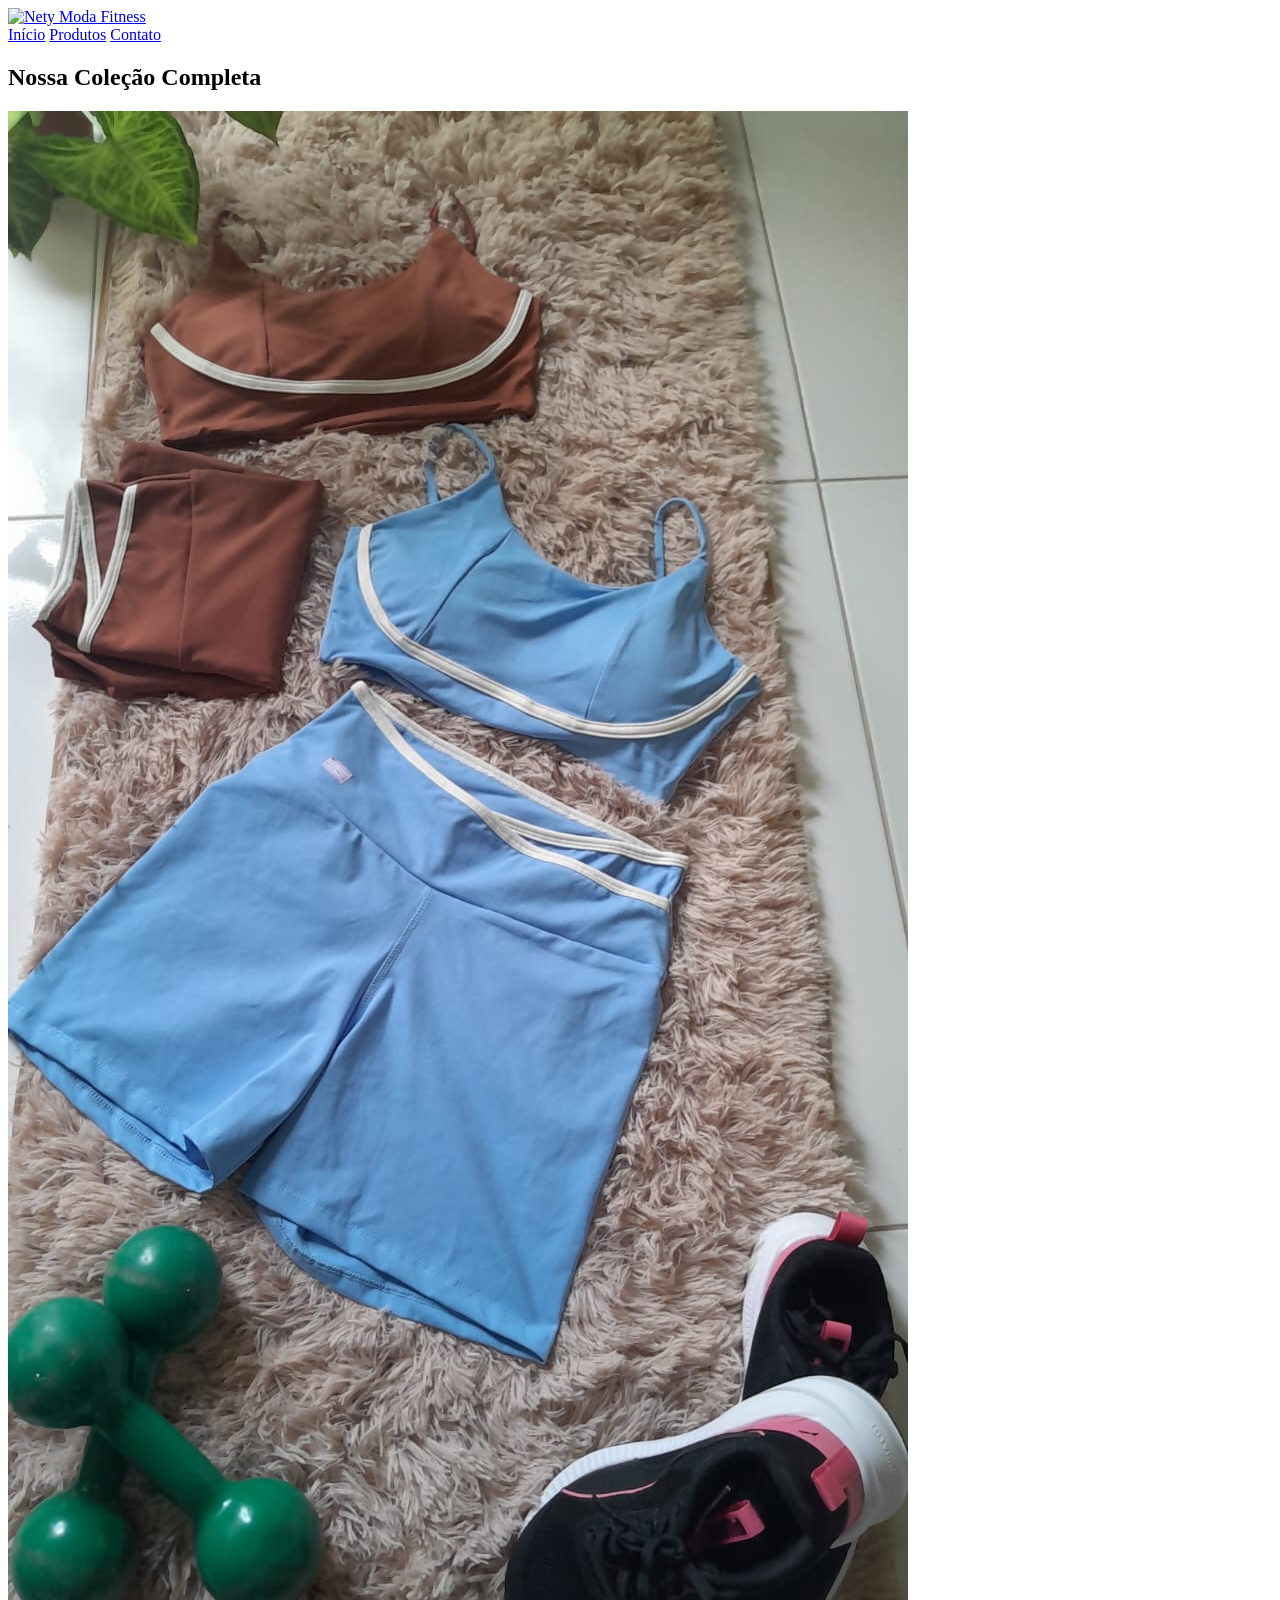
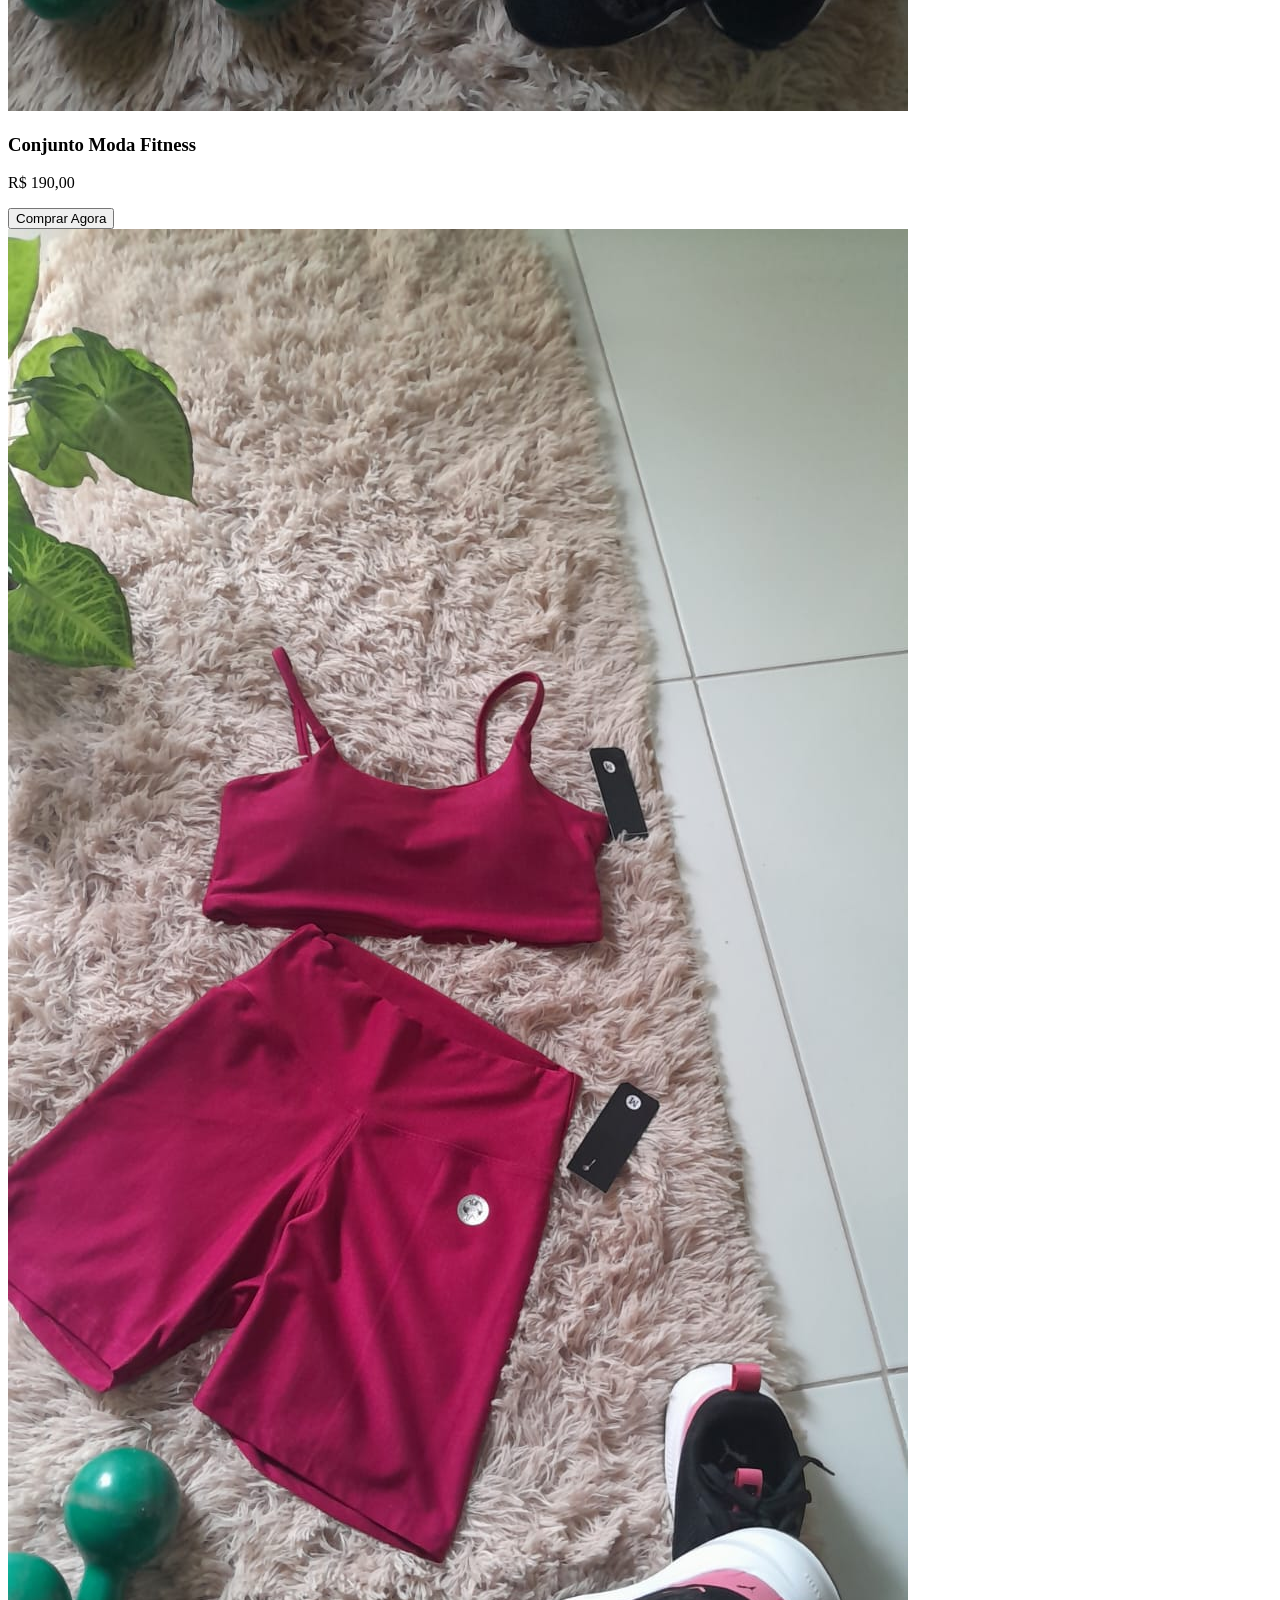
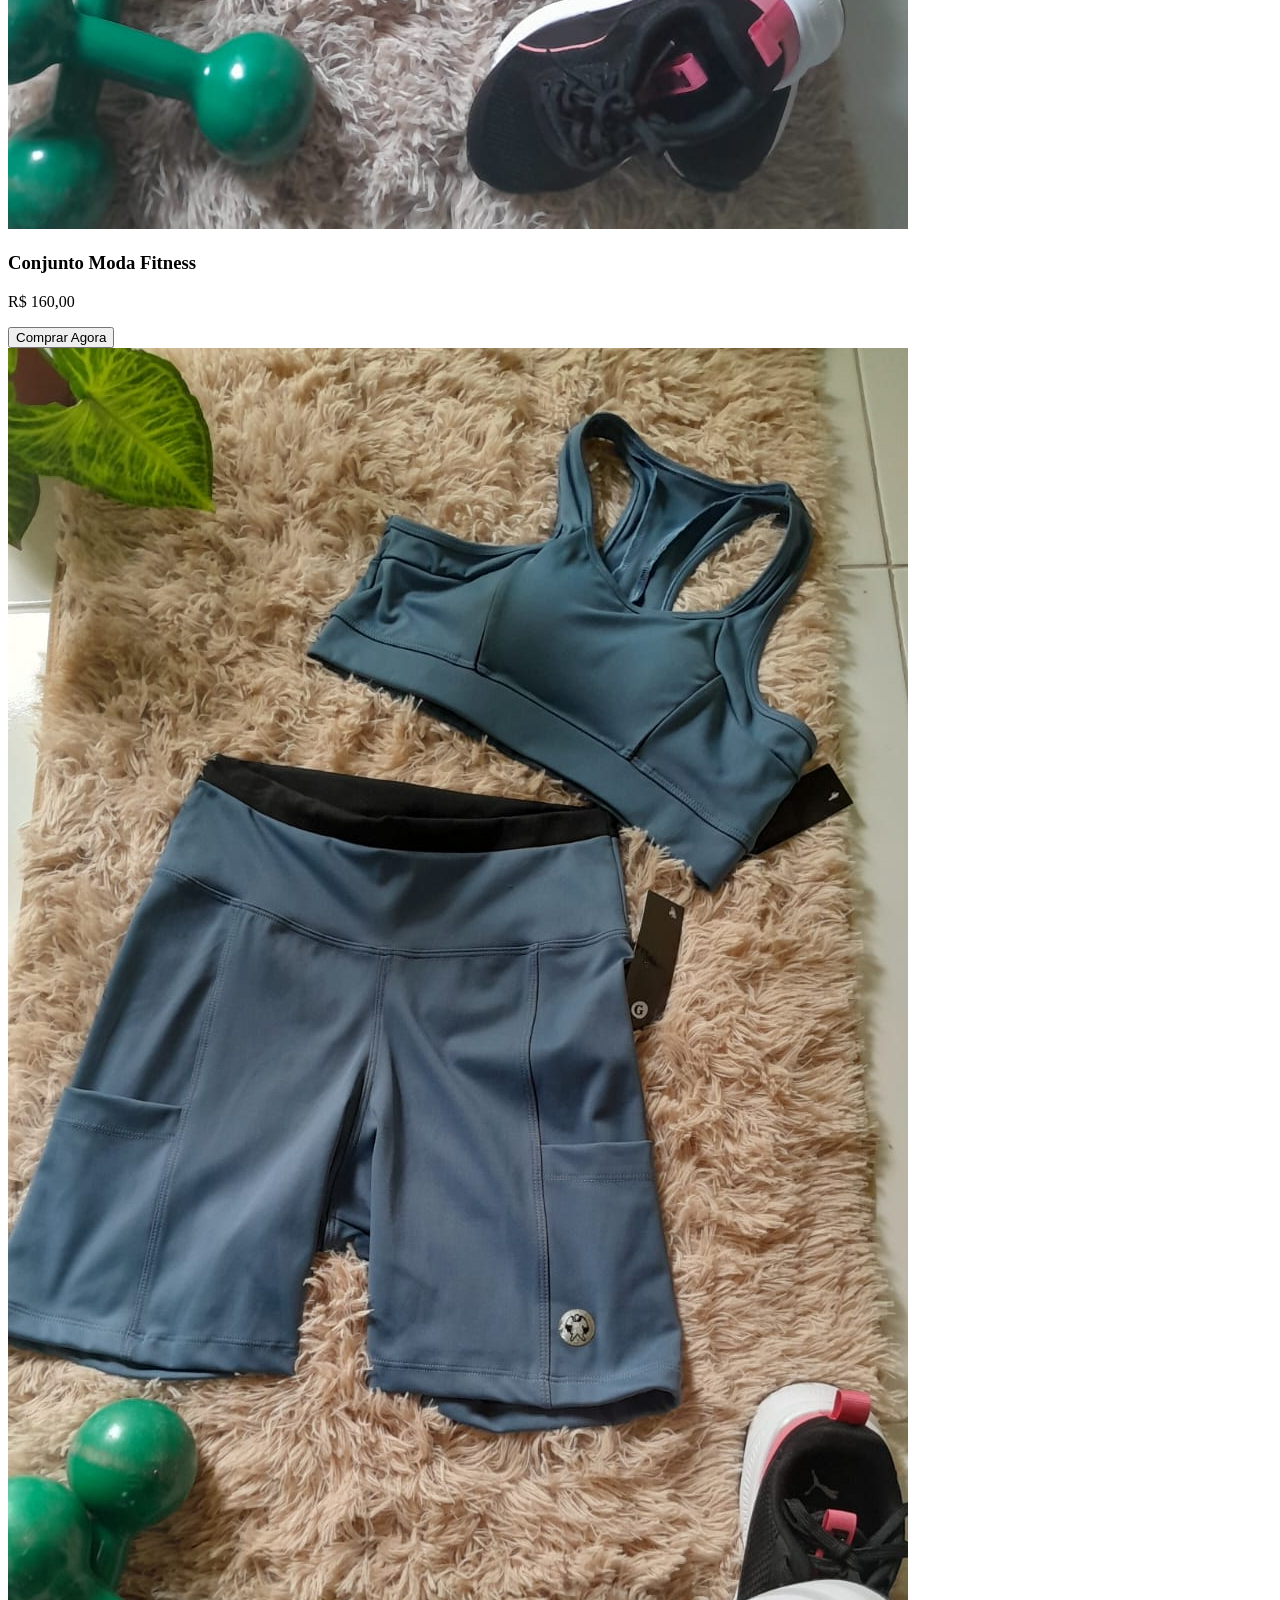
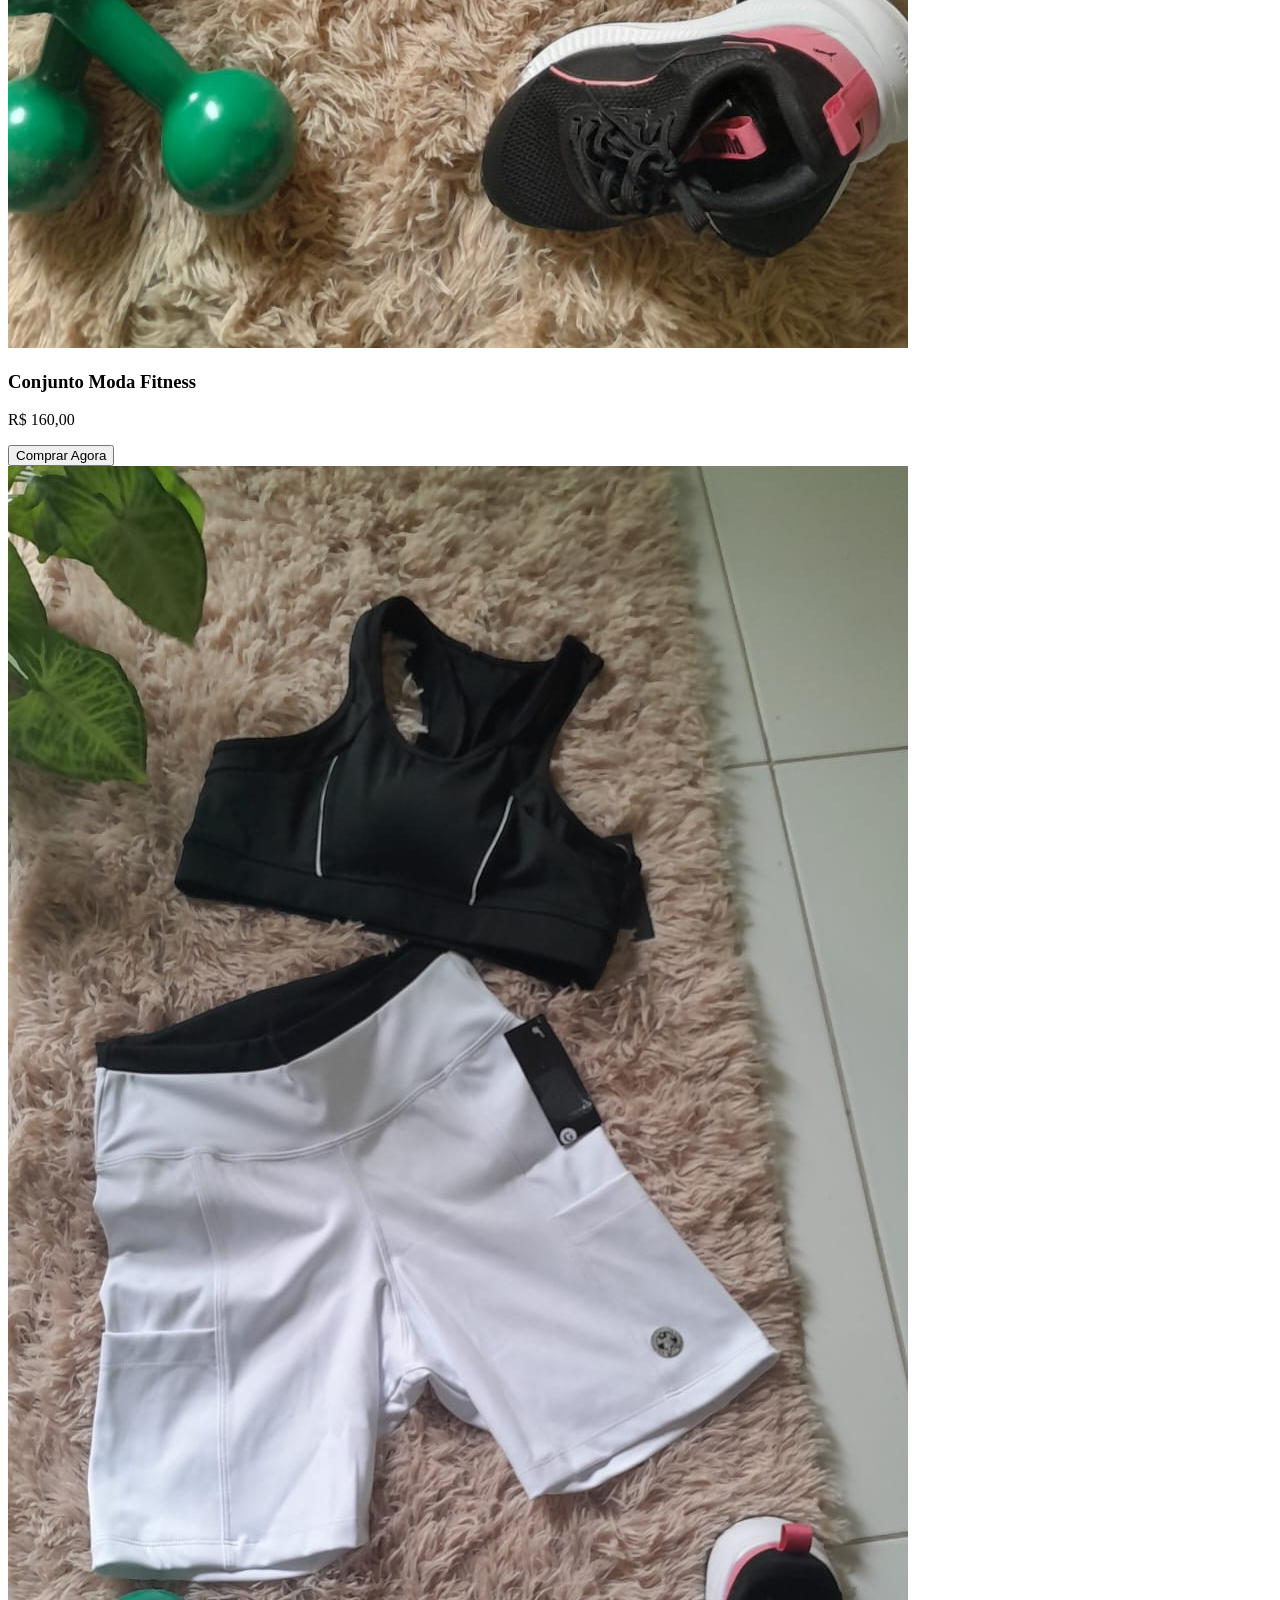
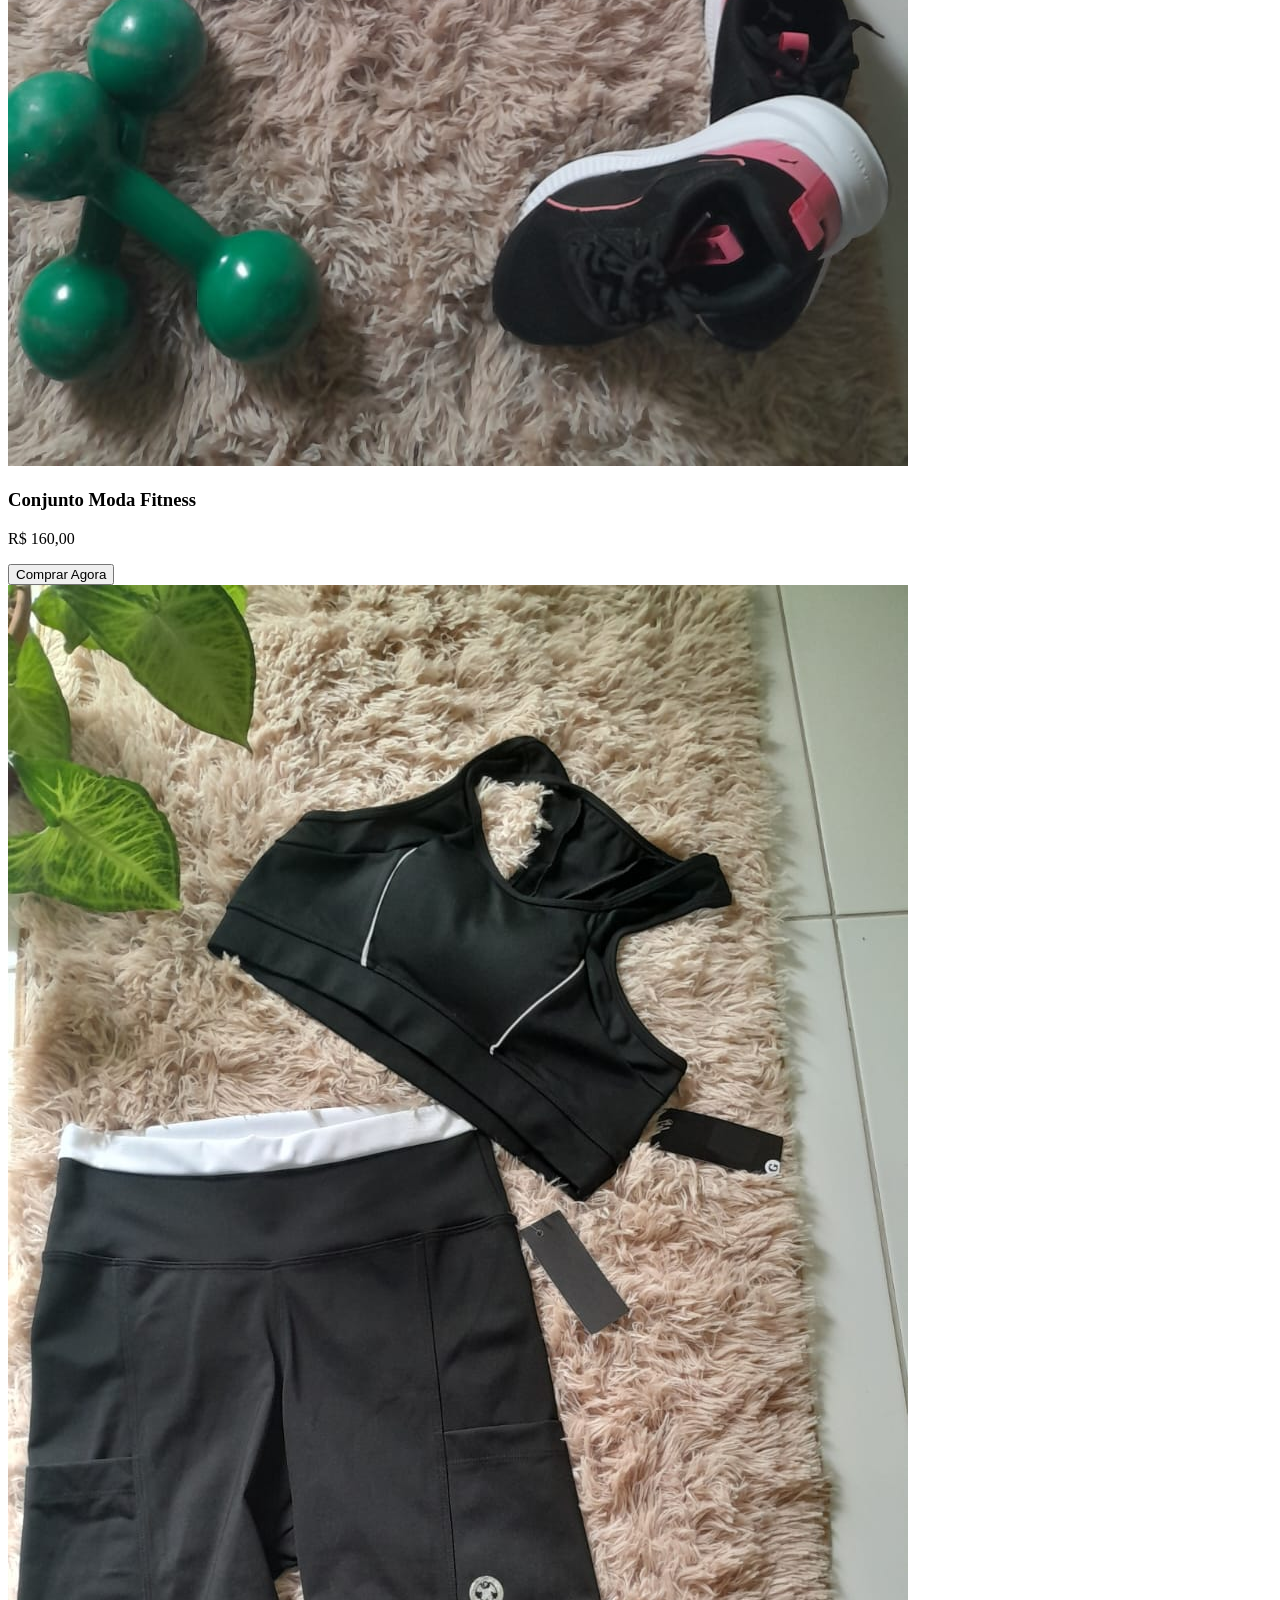
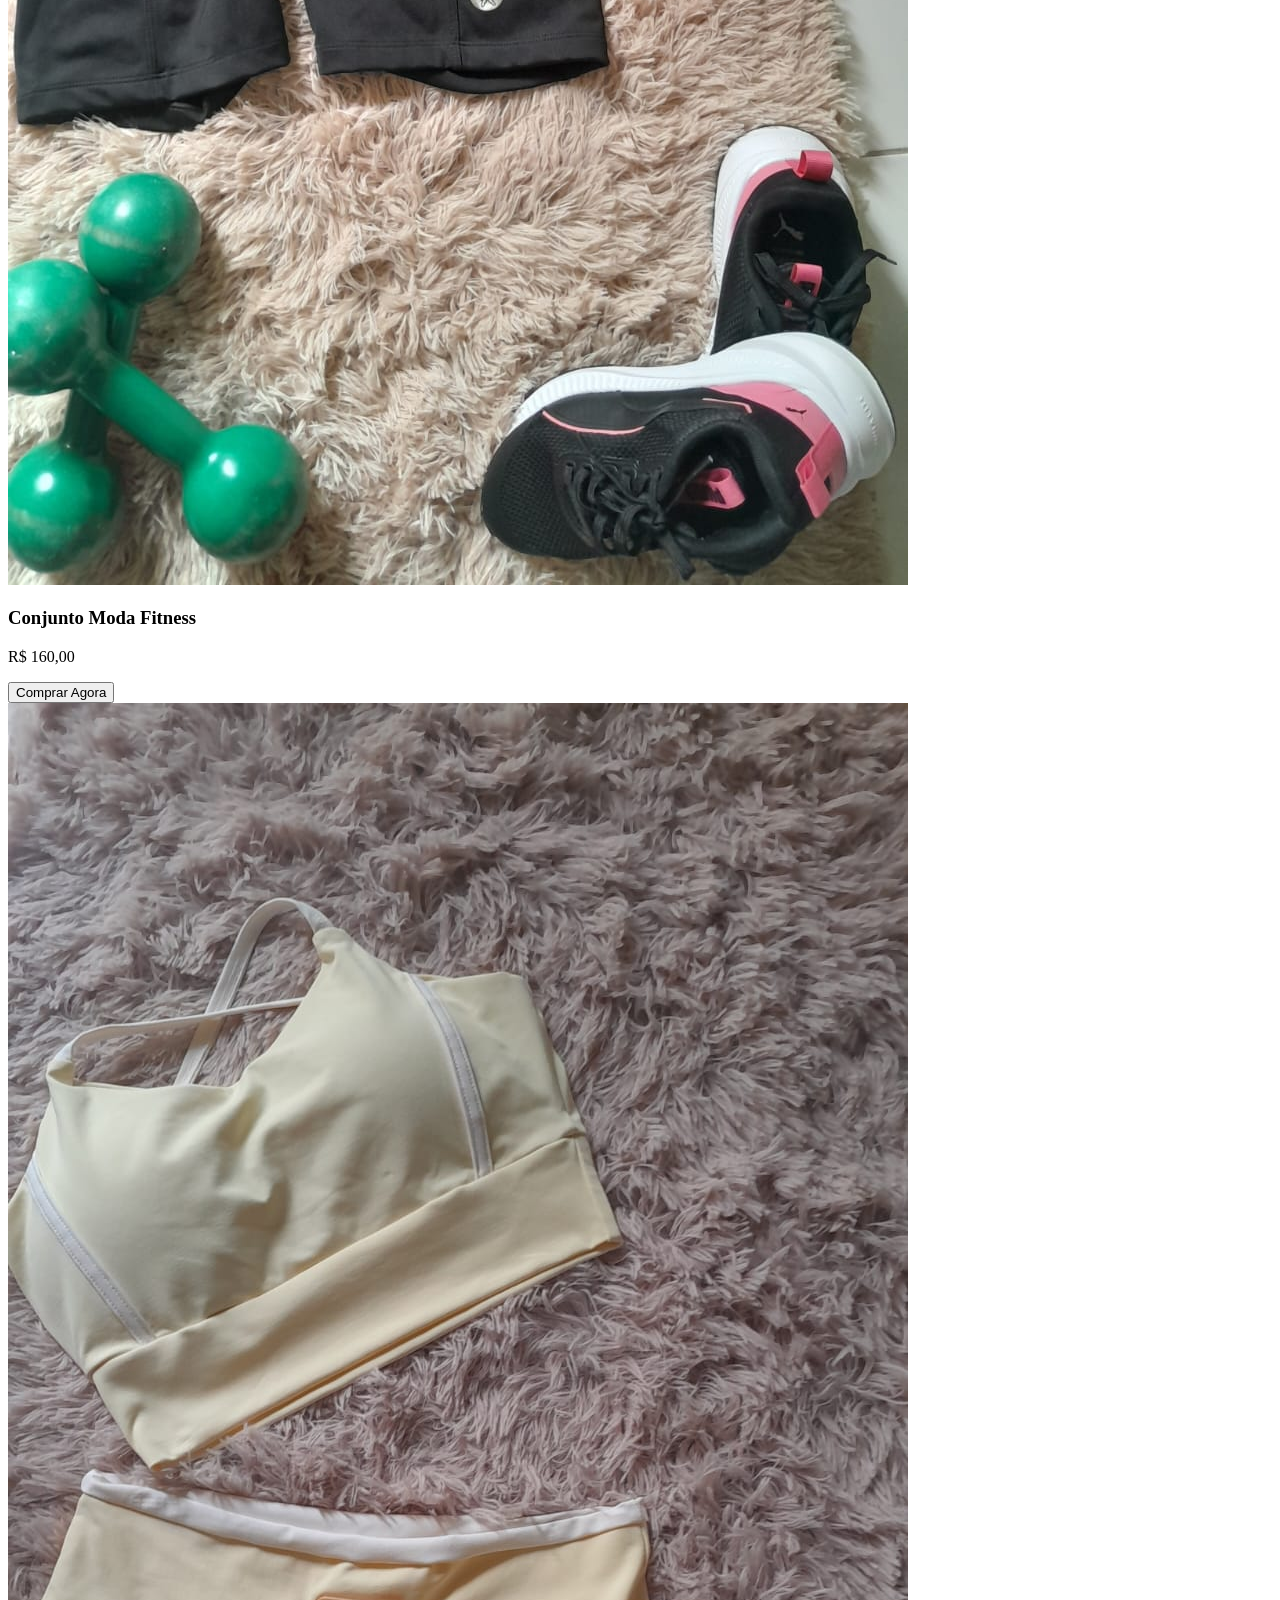
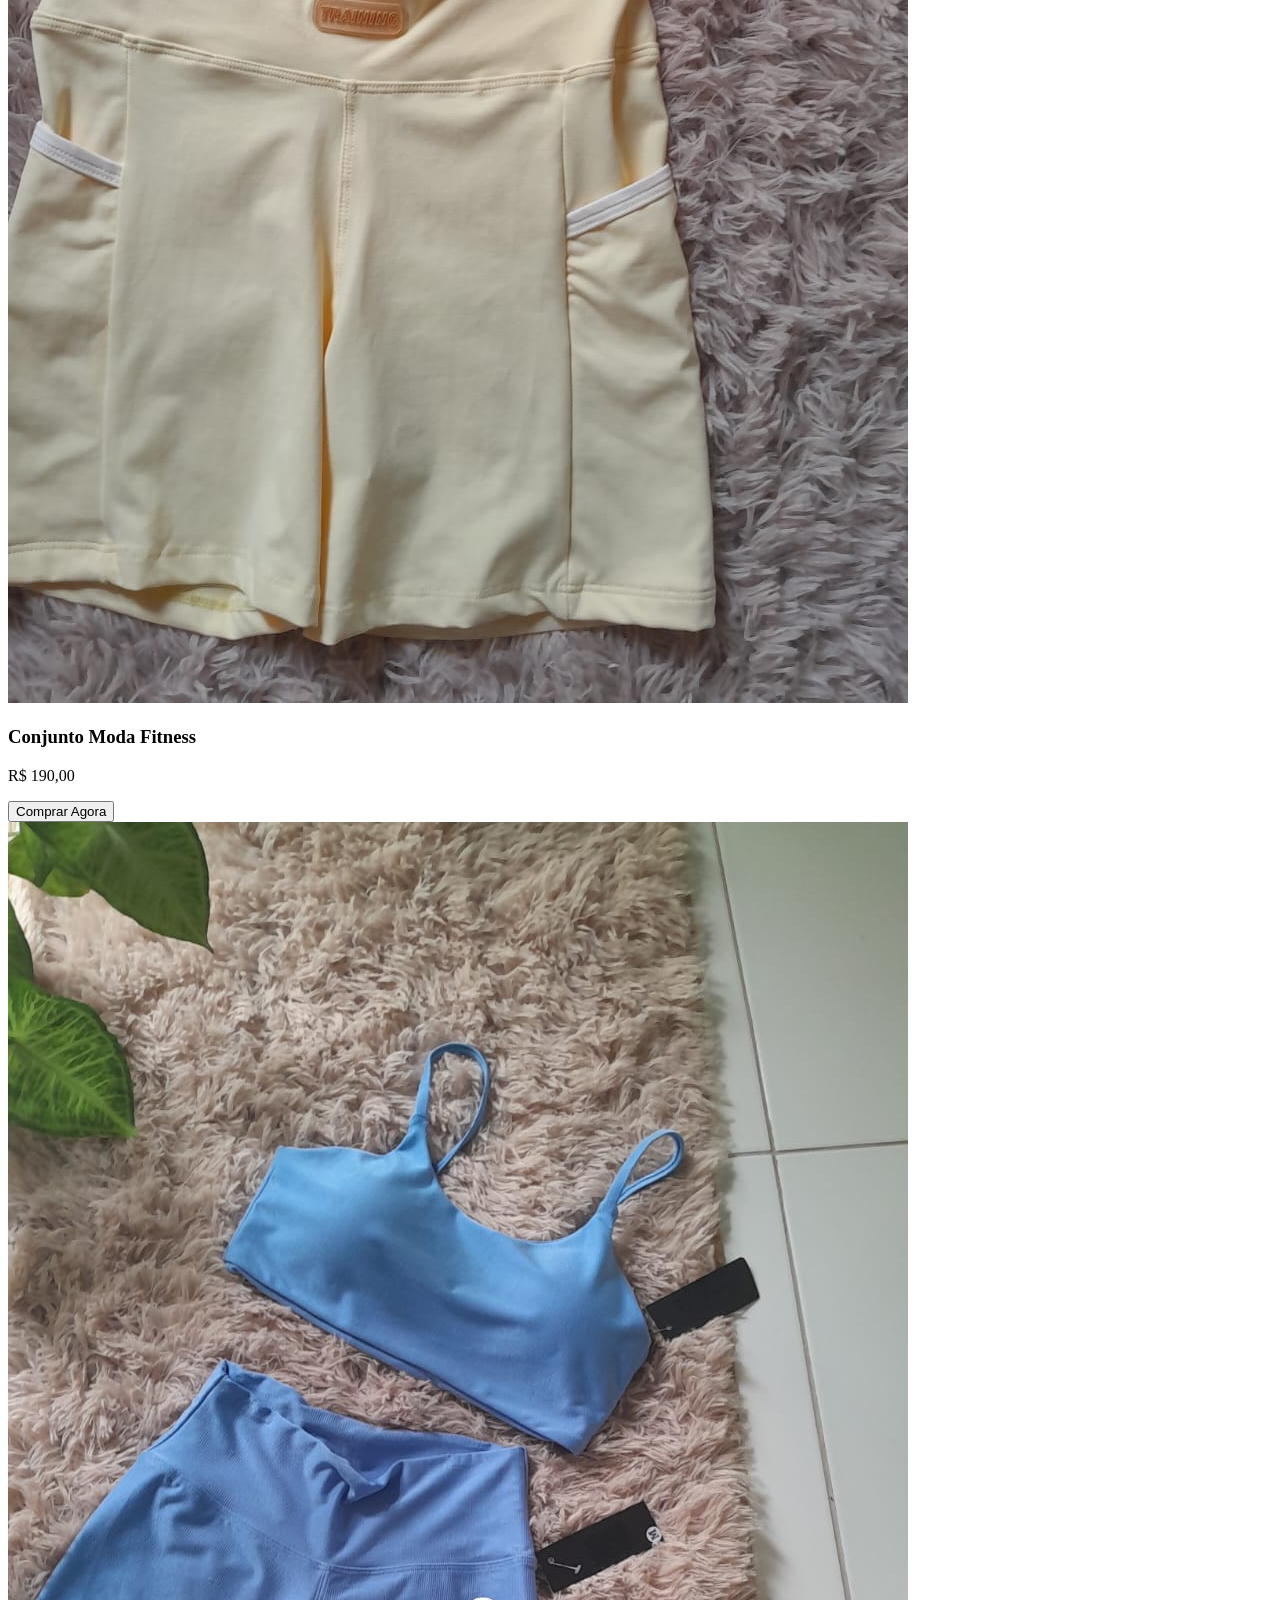
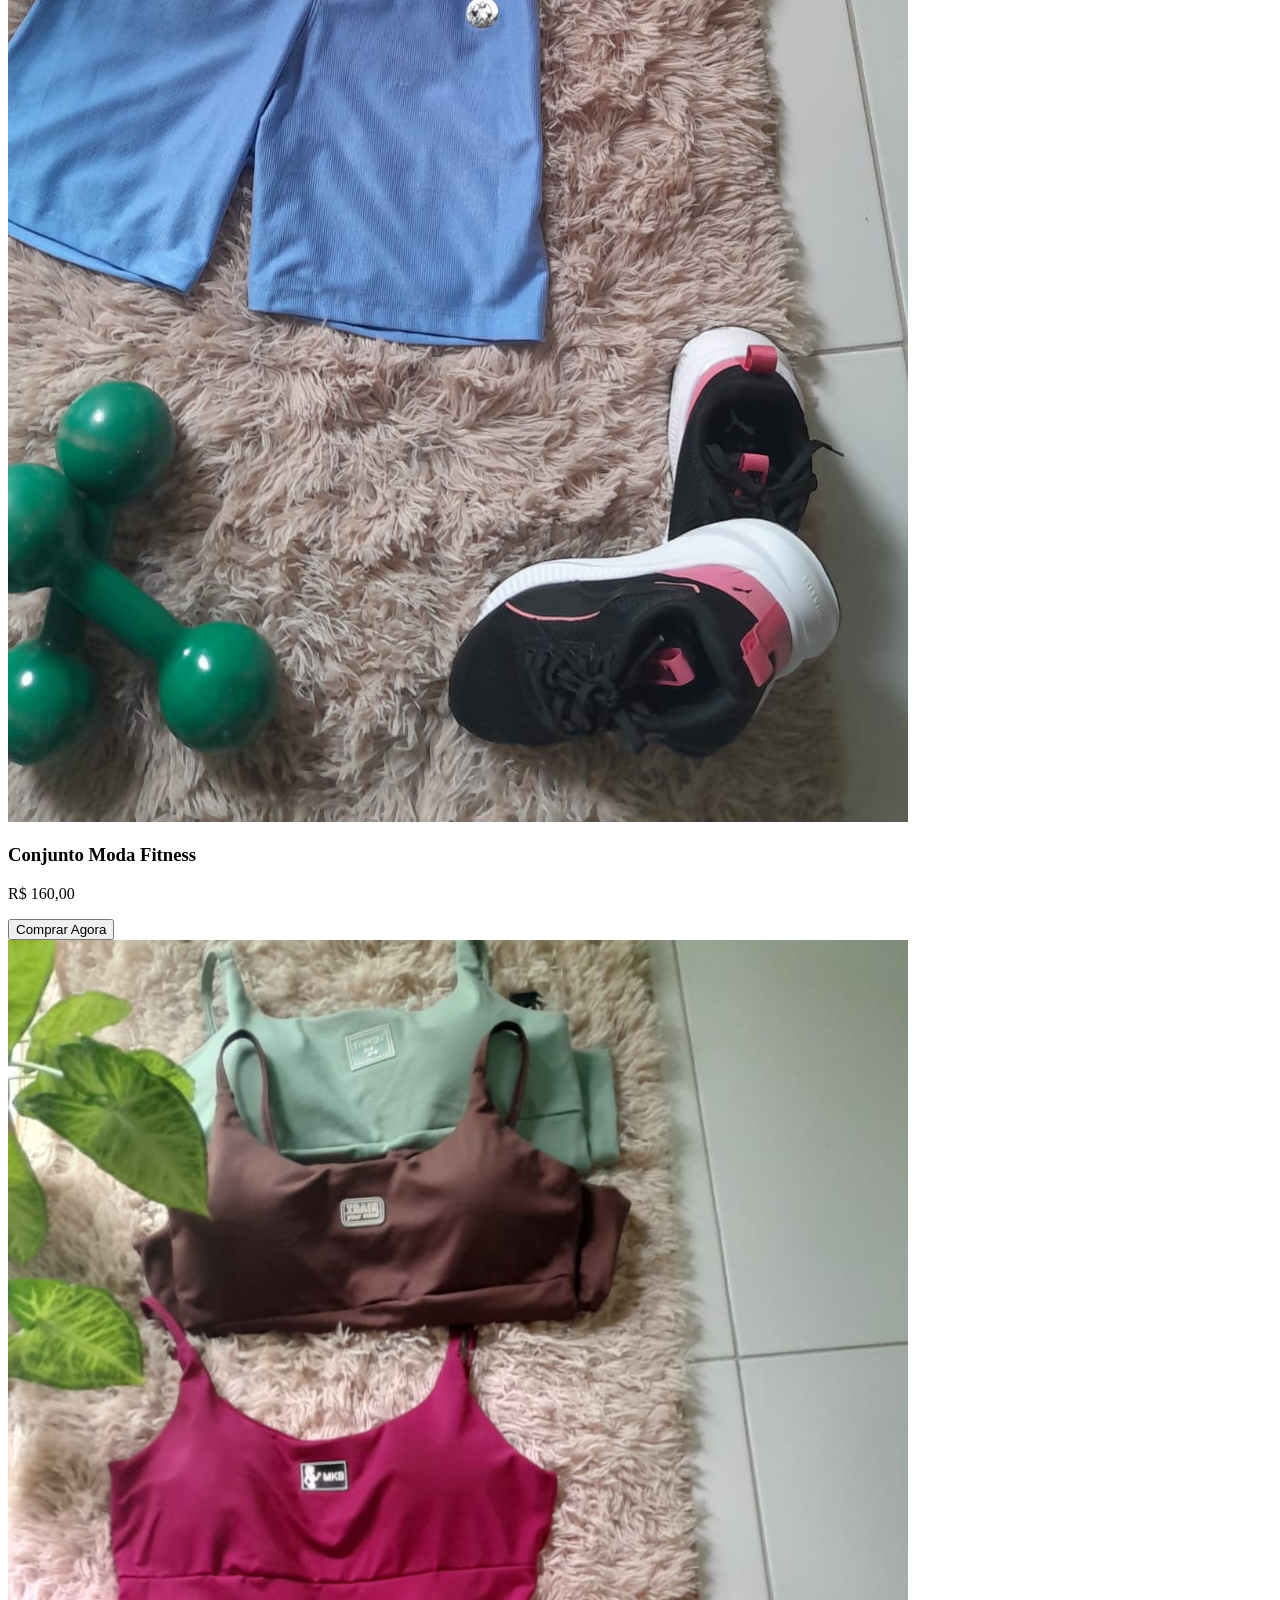
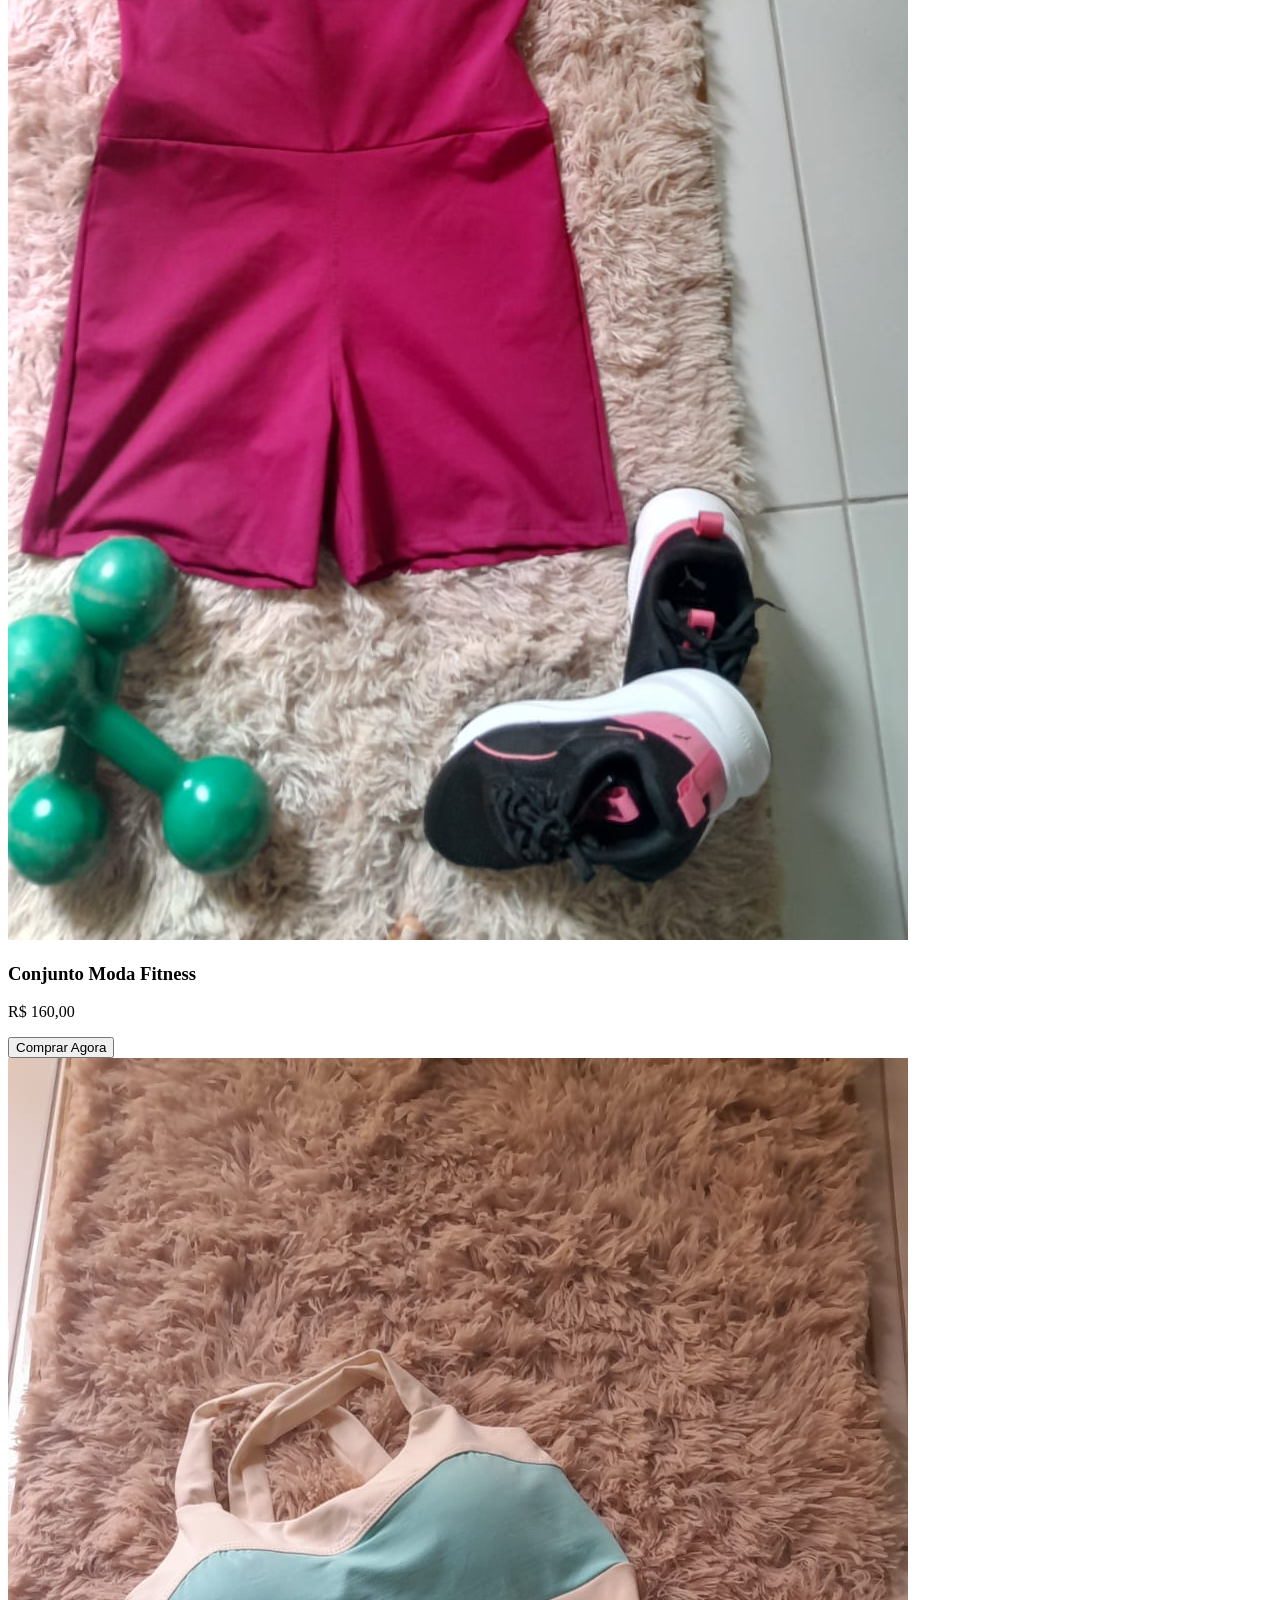
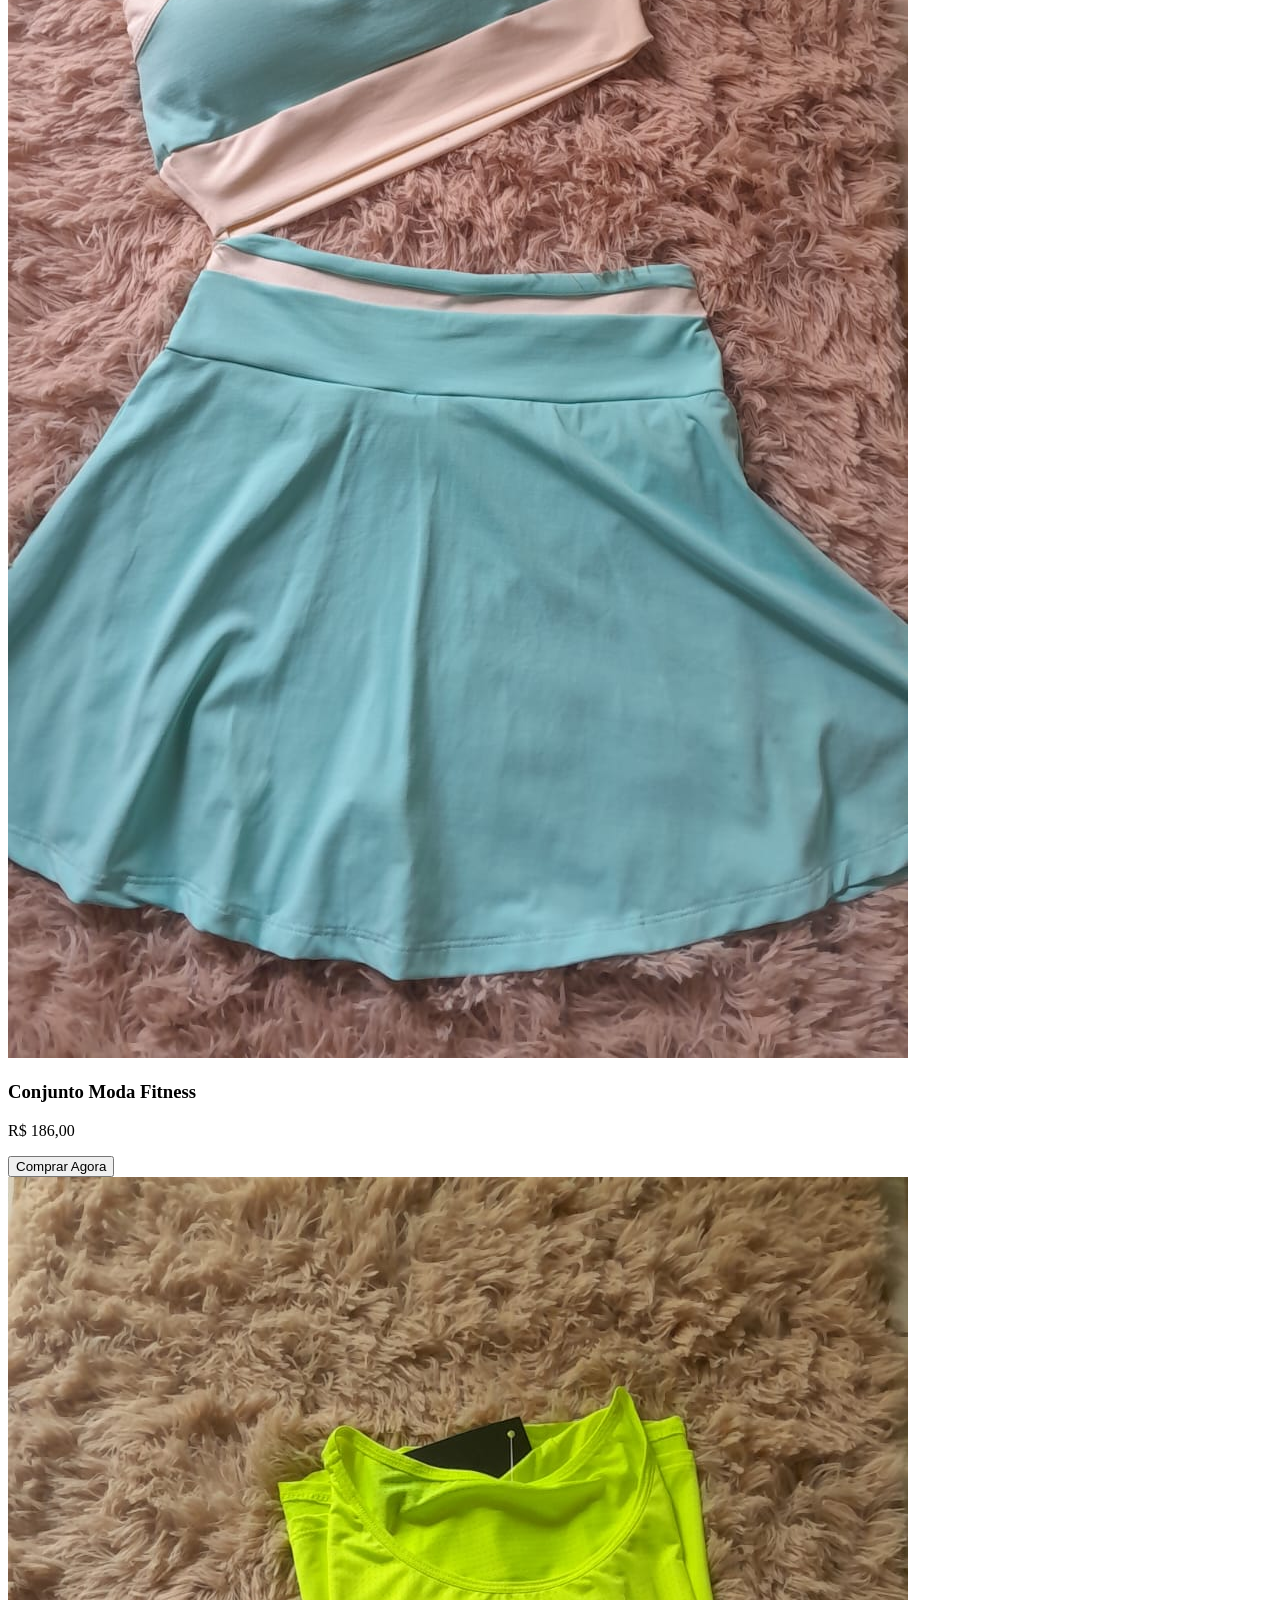
==== produtos.html @ c2393a3e "first commit" ====
<!DOCTYPE html>
<html lang="pt-BR">
<head>
    <meta charset="UTF-8">
    <meta name="viewport" content="width=device-width, initial-scale=1.0">
    <title>Todos os Produtos | Nety Moda Fitness</title>
    <link rel="stylesheet" href="style.css">
</head>
<body>

    <!-- TOPO DO SITE (HEADER) -->
    <header>
        <div class="logo">
            <a href="index.html"><img src="image.png" alt="Nety Moda Fitness"></a>
        </div>
        <nav>
            <a href="index.html">Início</a>
            <a href="produtos.html" class="active">Produtos</a>
            <!-- Link direto para o seu WhatsApp comercial -->
            <a href="https://wa.me/5573991327282?text=Olá!%20Gostaria%20de%20tirar%20uma%20dúvida." target="_blank">Contato</a>
        </nav>
    </header>

    <main>
        <h2 style="margin-top: 20px;">Nossa Coleção Completa</h2>
        <div class="grid-produtos">
            
            <div class="card-produto">
                <div class="foto-produto"><img src="Conjunto1.png" alt="Conjunto Moda Fitness"></div>
                <h3>Conjunto Moda Fitness</h3>
                <p class="preco">R$ 190,00</p>
                <button class="btn-comprar" data-produto="Conjunto Moda Fitness">Comprar Agora</button>
            </div>

            <div class="card-produto">
                <div class="foto-produto"><img src="Conjunto2.png" alt="Conjunto Moda Fitness"></div>
                <h3>Conjunto Moda Fitness</h3>
                <p class="preco">R$ 160,00</p>
                <button class="btn-comprar" data-produto="Conjunto Moda Fitness">Comprar Agora</button>
            </div>

            <div class="card-produto">
                <div class="foto-produto"><img src="Conjunto3.png" alt="Conjunto Moda Fitness"></div>
                <h3>Conjunto Moda Fitness</h3>
                <p class="preco">R$ 160,00</p>
                <button class="btn-comprar" data-produto="Conjunto Moda Fitness">Comprar Agora</button>
            </div>

            <div class="card-produto">
                <div class="foto-produto"><img src="Conjunto4.png" alt="Conjunto Moda Fitness"></div>
                <h3>Conjunto Moda Fitness</h3>
                <p class="preco">R$ 160,00</p>
                <button class="btn-comprar" data-produto="Conjunto Moda Fitness">Comprar Agora</button>
            </div>

            <div class="card-produto">
                <div class="foto-produto"><img src="Conjunto5.png" alt="Conjunto Moda Fitness"></div>
                <h3>Conjunto Moda Fitness</h3>
                <p class="preco">R$ 160,00</p>
                <button class="btn-comprar" data-produto="Conjunto Moda Fitness">Comprar Agora</button>
            </div>

          <div class="card-produto">
                <div class="foto-produto"><img src="Conjunto6.png" alt="Conjunto Moda Fitness"></div>
                <h3>Conjunto Moda Fitness</h3>
                <p class="preco">R$ 190,00</p>
                <button class="btn-comprar" data-produto="Conjunto Moda Fitness">Comprar Agora</button>
            </div>

            <div class="card-produto">
                <div class="foto-produto"><img src="Conjunto7.png" alt="Conjunto Moda Fitness"></div>
                <h3>Conjunto Moda Fitness</h3>
                <p class="preco">R$ 160,00</p>
                <button class="btn-comprar" data-produto="Conjunto Moda Fitness">Comprar Agora</button>
            </div>

              

            <div class="card-produto">
                <div class="foto-produto"><img src="Conjunto8.png" alt="Conjunto Moda Fitness"></div>
                <h3>Conjunto Moda Fitness</h3>
                <p class="preco">R$ 160,00</p>
                <button class="btn-comprar" data-produto="Conjunto Moda Fitness">Comprar Agora</button>
            </div>

            <div class="card-produto">
                <div class="foto-produto"><img src="Conjunto9.png" alt="Conjunto Moda Fitness"></div>
                <h3>Conjunto Moda Fitness</h3>
                <p class="preco">R$ 186,00</p>
                <button class="btn-comprar" data-produto="Conjunto Moda Fitness">Comprar Agora</button>
            </div>

            <div class="card-produto">
                <div class="foto-produto"><img src="Cropped1.png" alt="Cropped"></div>
                <h3>Cropped</h3>
                <p class="preco">R$ 47,00</p>
                <button class="btn-comprar" data-produto="Cropped">Comprar Agora</button>
            </div>
            
            <div class="card-produto">
                <div class="foto-produto"><img src="Cropped2.png" alt="Cropped"></div>
                <h3>Cropped</h3>
                <p class="preco">R$ 80,00</p>
                <button class="btn-comprar" data-produto="Cropped">Comprar Agora</button>
            </div>

            <div class="card-produto">
                <div class="foto-produto"><img src="Cropped3.png" alt="Cropped"></div>
                <h3>Cropped</h3>
                <p class="preco">R$ 80,00</p>
                <button class="btn-comprar" data-produto="Cropped">Comprar Agora</button>
            </div>

            <div class="card-produto">
                <div class="foto-produto"><img src="Coletecmcapuz1.png" alt="Colete com capuz"></div>
                <h3>Colete com capuz</h3>
                <p class="preco">R$ 58,00</p>
                <button class="btn-comprar" data-produto="Colete com capuz">Comprar Agora</button>
            </div>

             <div class="card-produto">
                <div class="foto-produto"><img src="Blusalonga1.png" alt="Blusa longa"></div>
                <h3>Blusa longa</h3>
                <p class="preco">R$ 54,00</p>
                <button class="btn-comprar" data-produto="Blusa longa">Comprar Agora</button>
            </div>

            <div class="card-produto">
                <div class="foto-produto"><img src="Calça1.png" alt="Calça"></div>
                <h3>Calça</h3>
                <p class="preco">R$ 120,00</p>
                <button class="btn-comprar" data-produto="Calça">Comprar Agora</button>
            </div>

            <div class="card-produto">
                <div class="foto-produto"><img src="Calça2.png" alt="Calça"></div>
                <h3>Calça</h3>
                <p class="preco">R$ 120,00</p>
                <button class="btn-comprar" data-produto="Calça">Comprar Agora</button>
            </div>

    </main>

    <footer>
        <p>&copy; 2026 Nety Moda Fitness.</p>
    </footer>

    <script src="script.js"></script>
</body>
</html>
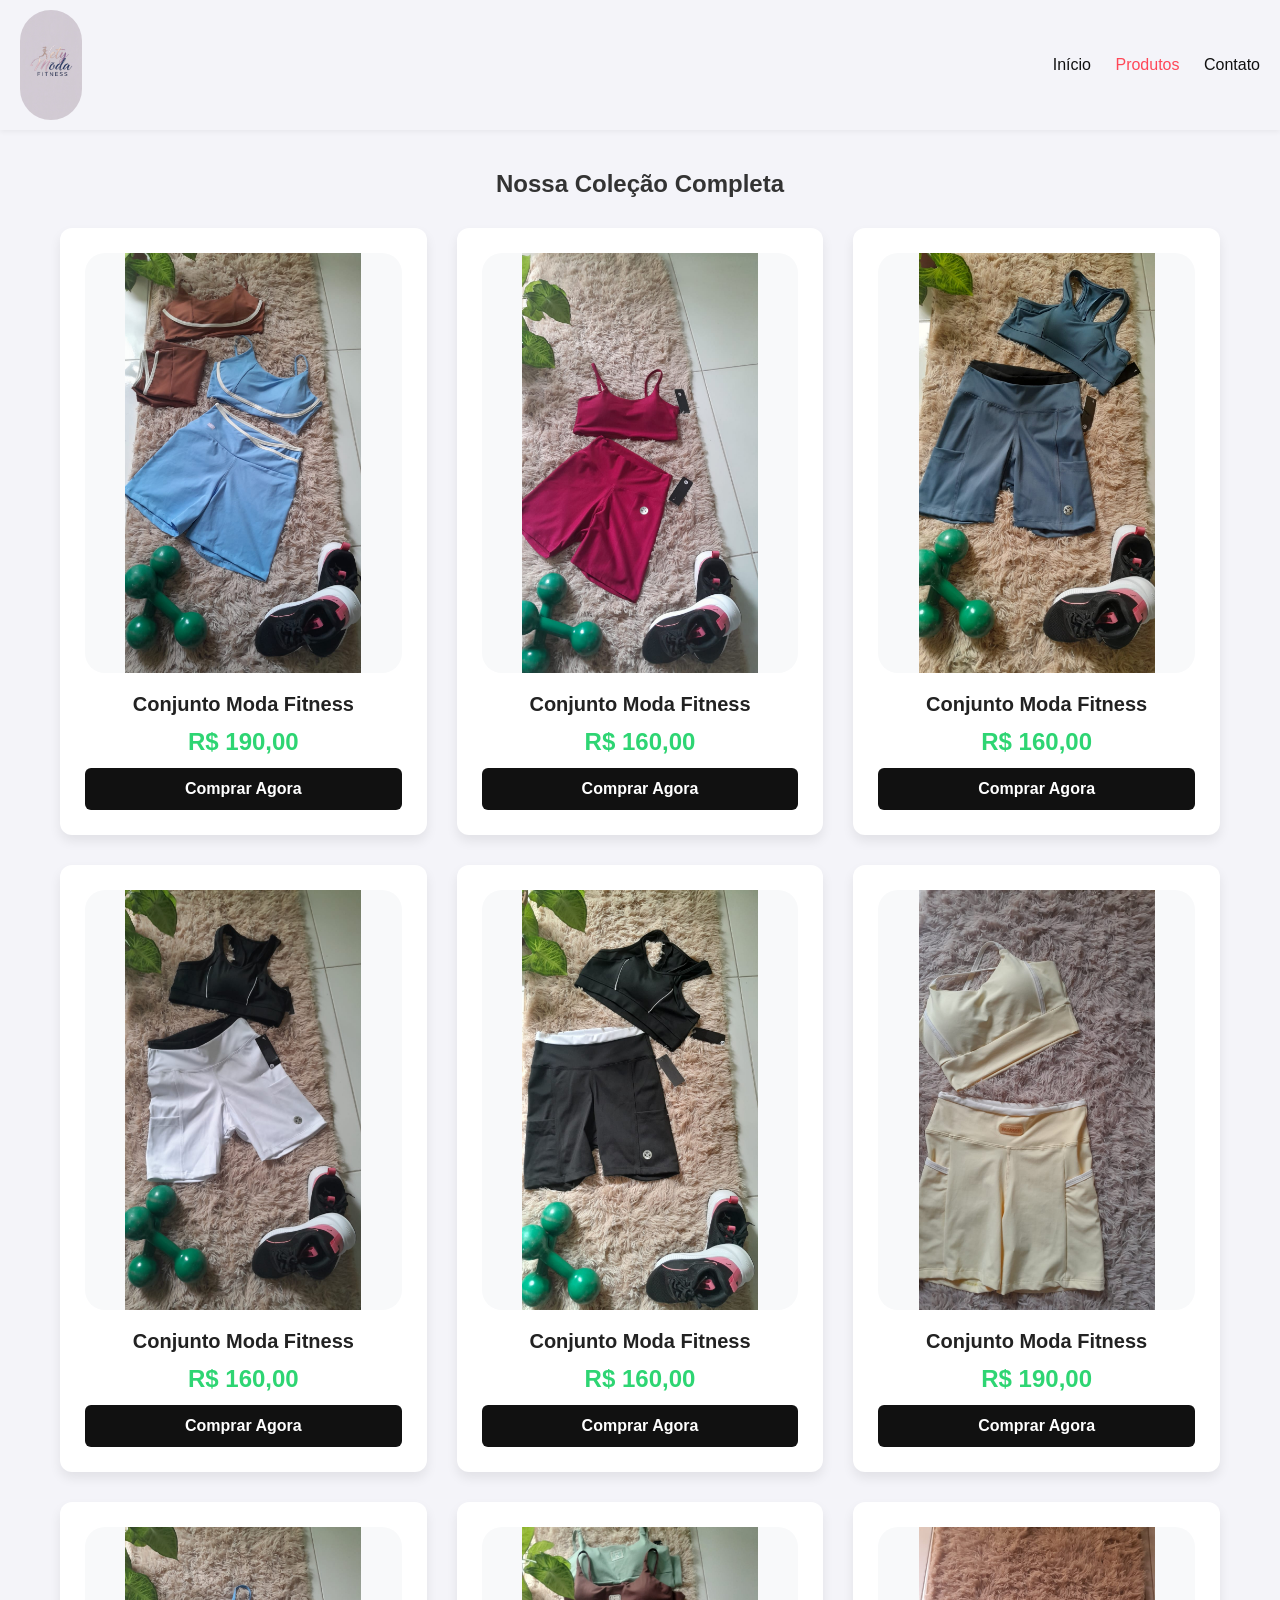
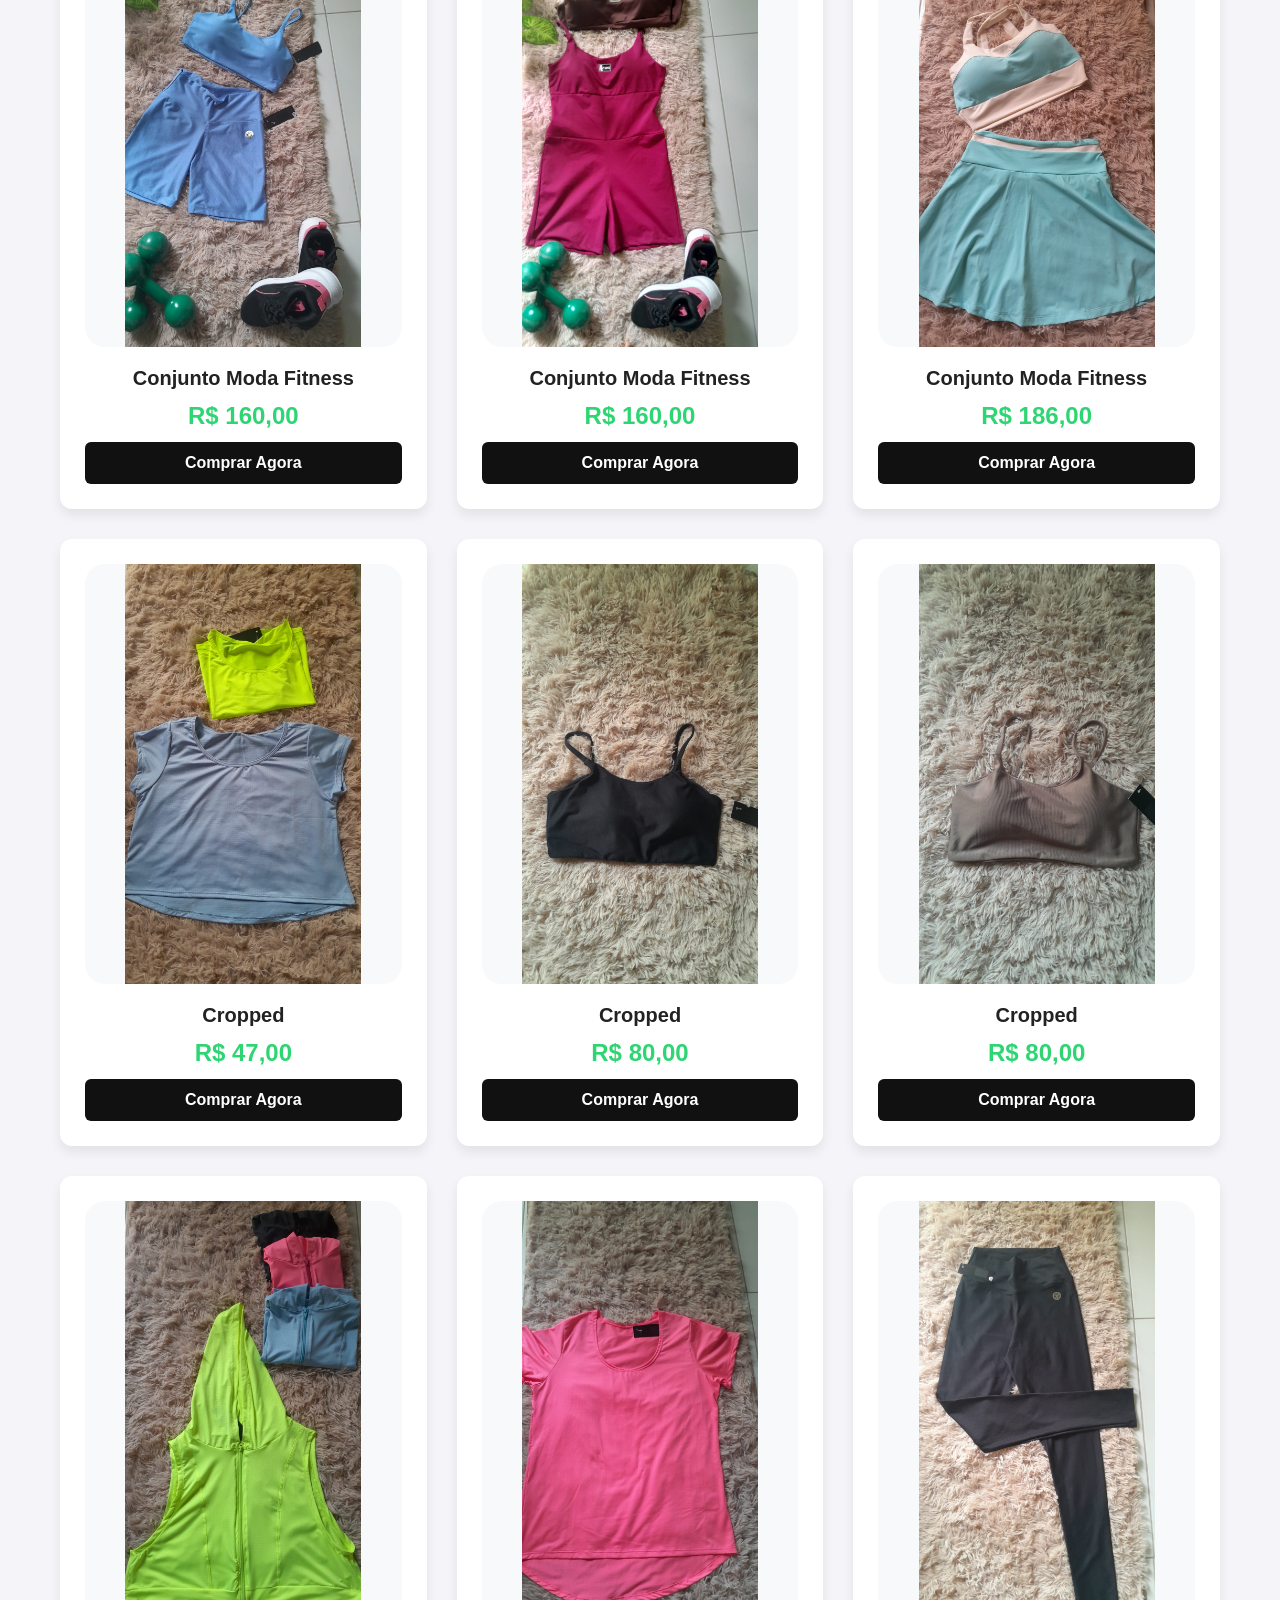
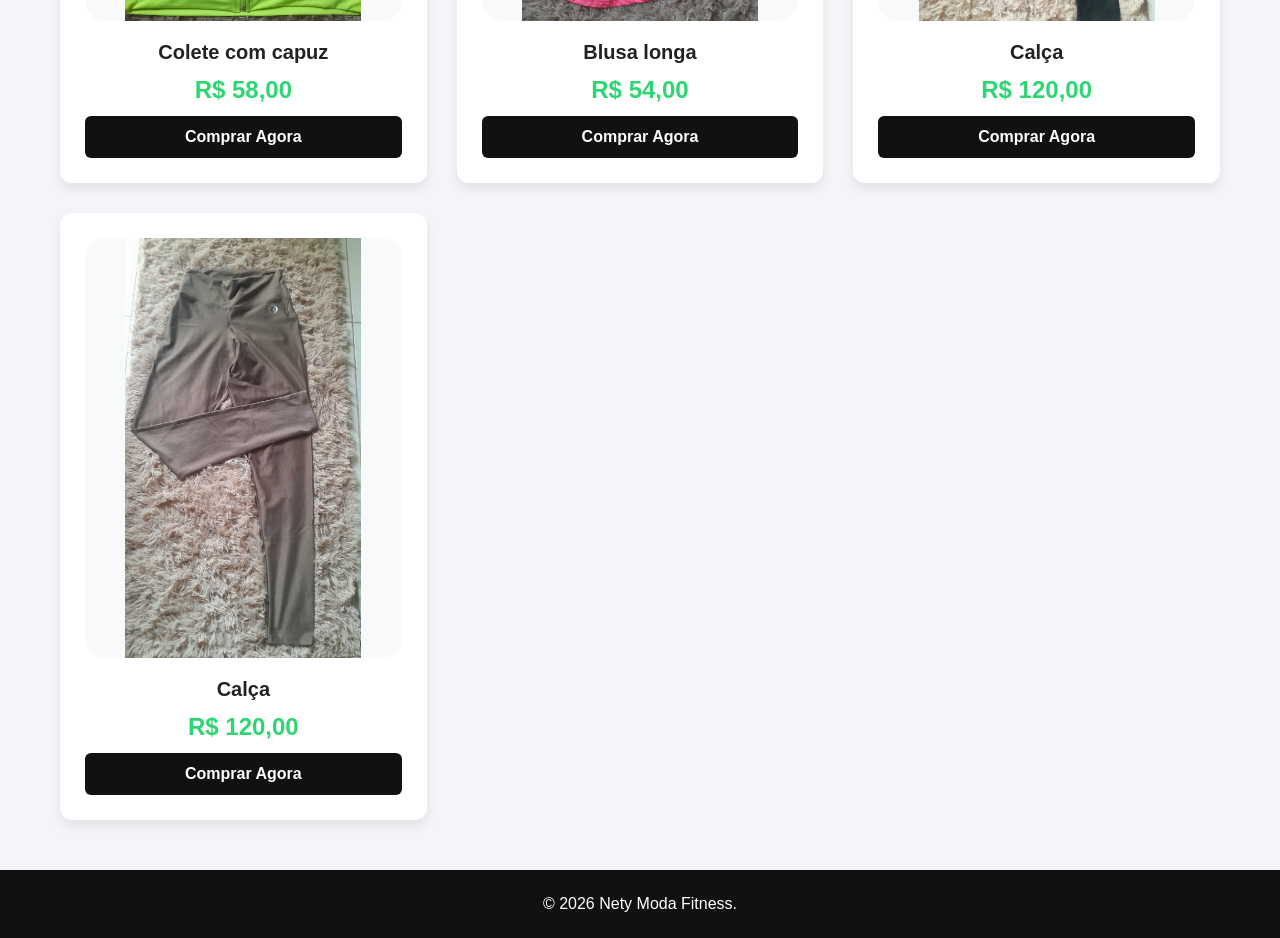
==== commit f5c54e11: "image" ====
--- a/produtos.html
+++ b/produtos.html
@@ -11,7 +11,7 @@
     <!-- TOPO DO SITE (HEADER) -->
     <header>
         <div class="logo">
-            <a href="index.html"><img src="image.png" alt="Nety Moda Fitness"></a>
+            <a href="index.html"><img src="Image.png" alt="Nety Moda Fitness"></a>
         </div>
         <nav>
             <a href="index.html">Início</a>
--- a/style.css
+++ b/style.css
@@ -0,0 +1,182 @@
+/* ==========================================
+   CONFIGURAÇÕES GERAIS
+   ========================================== */
+* {
+    margin: 0;
+    padding: 0;
+    box-sizing: border-box;
+    font-family: 'Segoe UI', Tahoma, Geneva, Verdana, sans-serif;
+}
+
+body {
+    background-color: #f4f4f9;
+    color: #333;
+}
+
+/* ==========================================
+   TOPO DO SITE (HEADER) & LOGO
+   ========================================== */
+header {
+    background-color: #f4f4f9; 
+    padding: 10px 20px;
+    display: flex;
+    justify-content: space-between;
+    align-items: center;
+    position: sticky;
+    top: 0;
+    z-index: 100;
+    box-shadow: 0 2px 5px rgba(0,0,0,0.05);
+}
+
+header .logo img {
+    height: 110px;        
+    width: auto;         
+    display: block;
+    object-fit: contain; 
+    border-radius: 190px;
+}
+
+header nav a {
+    color: #111; 
+    text-decoration: none;
+    margin-left: 20px;
+    font-weight: 500;
+    transition: 0.3s;
+}
+
+header nav a:hover, header nav a.active {
+    color: #ff4757;
+}
+
+/* ==========================================
+   BANNER PRINCIPAL
+   ========================================== */
+.banner {
+    background: linear-gradient(rgba(0,0,0,0.6), rgba(0,0,0,0.6)), url('https://images.unsplash.com/photo-1517838277536-f5f99be501cd?q=80&w=1000') no-repeat center center/cover;
+    height: 60vh;
+    color: #fff;
+    display: flex;
+    flex-direction: column;
+    justify-content: center;
+    align-items: center;
+    text-align: center;
+    padding: 20px;
+}
+
+.banner h1 {
+    font-size: 40px;
+    margin-bottom: 10px;
+}
+
+.banner p {
+    font-size: 18px;
+    margin-bottom: 20px;
+}
+
+.btn-principal {
+    background-color: #ff4757;
+    color: #fff;
+    padding: 12px 30px;
+    text-decoration: none;
+    border-radius: 25px;
+    font-weight: bold;
+    transition: 0.3s;
+}
+
+.btn-principal:hover {
+    background-color: #e84118;
+}
+
+/* ==========================================
+   SEÇÃO DE PRODUTOS (CARDS MAIORES)
+   ========================================== */
+main {
+    max-width: 1200px;
+    margin: 40px auto;
+    padding: 0 20px;
+}
+
+main h2 {
+    text-align: center;
+    margin-bottom: 30px;
+}
+
+/* Aumentamos a largura mínima das colunas de 280px para 320px */
+.grid-produtos {
+    display: grid;
+    grid-template-columns: repeat(auto-fit, minmax(320px, 1fr));
+    gap: 30px;
+}
+
+.card-produto {
+    background-color: #fff;
+    padding: 25px; /* Mais espaçamento interno */
+    border-radius: 12px;
+    text-align: center;
+    box-shadow: 0 6px 12px rgba(0,0,0,0.08); /* Sombra mais suave e moderna */
+}
+
+/* QUADRADO DA FOTO (O Bloco Que Contém a Imagem) */
+.foto-produto {
+    background-color: #f8f9fa; /* Fundo cinza bem claro para as laterais se a foto for estreita */
+    height: 420px; 
+    margin-bottom: 20px;
+    display: flex;
+    justify-content: center;
+    align-items: center;
+    
+    /* SEGREDO DO ARREDONDAMENTO: Definimos aqui para que tudo fique arredondado */
+    border-radius: 20px; 
+    overflow: hidden; /* Corta o fundo e a imagem nas bordas arredondadas definidas acima */
+}
+
+/* IMAGEM DO PRODUTO (SEM CORTES) */
+.foto-produto img {
+    width: 100%;
+    height: 100%;
+    
+    /* MUDANÇA CRÍTICA: Ajusta a foto para caber inteira dentro do espaço, sem cortar nada */
+    object-fit: contain; 
+    
+    display: block;
+}
+.card-produto h3 {
+    font-size: 20px;
+    margin-bottom: 8px;
+    color: #222;
+}
+
+.preco {
+    font-size: 24px;
+    font-weight: bold;
+    color: #2ed573;
+    margin: 12px 0;
+}
+
+.btn-comprar {
+    background-color: #111;
+    color: #fff;
+    border: none;
+    padding: 12px 20px;
+    width: 100%;
+    border-radius: 6px;
+    cursor: pointer;
+    font-weight: bold;
+    font-size: 16px;
+    transition: 0.3s;
+}
+
+.btn-comprar:hover {
+    background-color: #ff4757;
+}
+
+/* ==========================================
+   RODAPÉ (FOOTER)
+   ========================================== */
+footer {
+    background-color: #111;
+    color: #fff;
+    text-align: center;
+    padding: 25px;
+    margin-top: 50px;
+}
